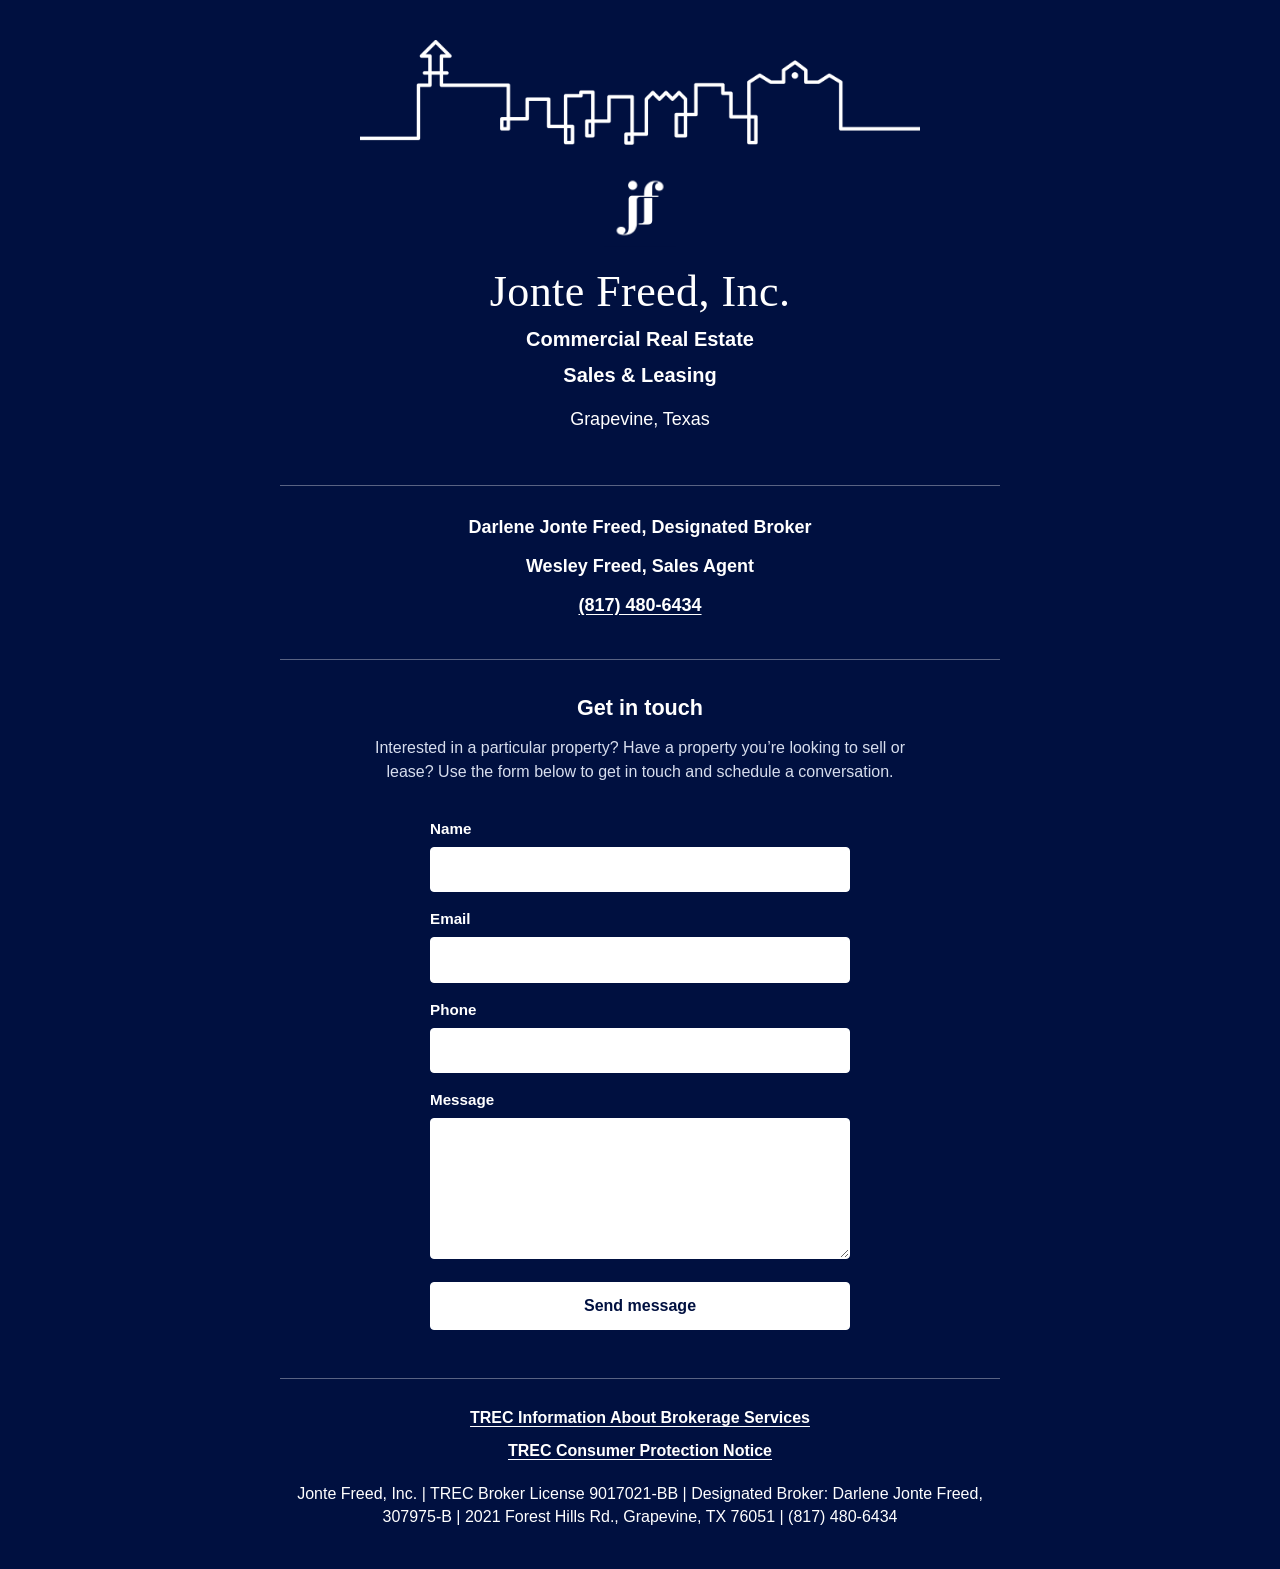
==== index.html @ 7440a6a4 "Add basic GitHub Pages placeholder site for Jonte Freed, Inc. Static HTML/CSS landing page with reus" ====
<!DOCTYPE html>
<html lang="en">
<head>
  <meta charset="UTF-8">
  <meta name="viewport" content="width=device-width, initial-scale=1.0">
  <meta name="description" content="Jonte Freed, Inc. — Commercial Real Estate, Sales &amp; Leasing in Grapevine, Texas.">
  <meta property="og:title" content="Jonte Freed, Inc. — Commercial Real Estate — Grapevine, Texas">
  <meta property="og:description" content="Commercial Real Estate — Sales &amp; Leasing — Grapevine, Texas">
  <meta property="og:image" content="images/jfreed-og-image.png">
  <link rel="icon" type="image/png" href="images/jf-icon.png">
  <link rel="stylesheet" href="css/style.css">
  <title>Jonte Freed, Inc. — Commercial Real Estate — Grapevine, Texas</title>
</head>
<body>
  <header class="site-header">
    <img class="skyline" src="images/grapevine-skyline.png" alt="Line drawing of the Grapevine, Texas skyline">
    <img class="logo" src="images/jf-icon.png" alt="Jonte Freed, Inc. logo">
    <h1>Jonte Freed, Inc.</h1>
    <p class="tagline">Commercial Real Estate</p>
    <p class="tagline">Sales &amp; Leasing</p>
    <p class="place">Grapevine, Texas</p>
  </header>

  <main>
    <section class="people" aria-label="Brokerage contacts">
      <p class="person">Darlene Jonte Freed, Designated Broker</p>
      <p class="person">Wesley Freed, Sales Agent</p>
      <p class="phone">
        <a href="tel:+18174806434">(817) 480-6434</a>
      </p>
    </section>

    <section class="contact" id="contact">
      <h2>Get in touch</h2>
      <p class="intro">Interested in a particular property? Have a property you’re looking to sell or lease? Use the form below to get in touch and schedule a conversation.</p>

      <!--
        TODO: Replace YOUR_FORM_ID with the Formspree form ID after creating a form at https://formspree.io
        The action URL must look like: https://formspree.io/f/xxxxxxxx
      -->
      <form action="https://formspree.io/f/YOUR_FORM_ID" method="POST">
        <label for="name">Name</label>
        <input id="name" name="name" type="text" autocomplete="name" required>

        <label for="email">Email</label>
        <input id="email" name="email" type="email" autocomplete="email" required>

        <label for="phone">Phone</label>
        <input id="phone" name="phone" type="tel" autocomplete="tel">

        <label for="message">Message</label>
        <textarea id="message" name="message" rows="5" required></textarea>

        <button type="submit">Send message</button>
      </form>
    </section>
  </main>

  <footer class="site-footer">
    <nav class="trec-notices" aria-label="Texas Real Estate Commission notices">
      <a href="docs/IABS.pdf">TREC Information About Brokerage Services</a>
      <a href="https://www.trec.texas.gov/forms/consumer-protection-notice" target="_blank" rel="noopener noreferrer">TREC Consumer Protection Notice</a>
    </nav>
    <p class="license-line">Jonte Freed, Inc. | TREC Broker License 9017021-BB | Designated Broker: Darlene Jonte Freed, 307975-B | 2021 Forest Hills Rd., Grapevine, TX 76051 | (817) 480-6434</p>
  </footer>
</body>
</html>
---- css/style.css ----
*,
*::before,
*::after {
  box-sizing: border-box;
  margin: 0;
  padding: 0;
}

:root {
  --navy: #001040;
  --navy-mid: #001a5c;
  --white: #ffffff;
  --muted: #d7deee;
  --line: rgba(255, 255, 255, 0.35);
  --serif: Georgia, "Times New Roman", Times, serif;
  --sans: "Helvetica Neue", Helvetica, Arial, sans-serif;
}

html {
  color: var(--white);
  background: var(--navy);
}

body {
  min-height: 100vh;
  font-family: var(--sans);
  font-size: 16px;
  line-height: 1.5;
  background: var(--navy);
  color: var(--white);
}

.site-header,
main,
.site-footer {
  width: min(720px, calc(100% - 32px));
  margin-left: auto;
  margin-right: auto;
}

.site-header {
  padding: 2.5rem 0 1.5rem;
  text-align: center;
}

.skyline {
  display: block;
  width: min(100%, 560px);
  height: auto;
  margin: 0 auto 1.5rem;
}

.logo {
  display: block;
  width: 72px;
  height: auto;
  margin: 0 auto 1.25rem;
}

h1 {
  font-family: var(--serif);
  font-size: 2.75rem;
  font-weight: 400;
  line-height: 1.15;
  letter-spacing: 0.01em;
}

.tagline {
  margin-top: 0.4rem;
  font-size: 1.25rem;
  font-weight: 600;
}

.place {
  margin-top: 1rem;
  font-size: 1.125rem;
}

.people {
  margin: 1.75rem auto 0;
  padding-top: 1.75rem;
  border-top: 1px solid var(--line);
  text-align: center;
}

.person {
  font-size: 1.125rem;
  font-weight: 600;
}

.people p + p {
  margin-top: 0.75rem;
}

.phone {
  margin-top: 1.25rem;
}

.phone a {
  color: var(--white);
  font-size: 1.125rem;
  font-weight: 600;
  text-decoration: underline;
  text-underline-offset: 3px;
}

.contact {
  margin: 2.5rem auto 3rem;
  padding-top: 2rem;
  border-top: 1px solid var(--line);
}

.contact h2 {
  font-size: 1.35rem;
  font-weight: 600;
  text-align: center;
}

.intro {
  margin: 0.75rem auto 1.5rem;
  max-width: 36em;
  color: var(--muted);
  text-align: center;
}

form {
  display: grid;
  gap: 0.4rem;
  max-width: 420px;
  margin: 0 auto;
}

label {
  margin-top: 0.6rem;
  font-size: 0.95rem;
  font-weight: 600;
}

input,
textarea,
button {
  font: inherit;
  color: var(--navy);
  background: var(--white);
  border: 1px solid var(--white);
  border-radius: 4px;
}

input,
textarea {
  width: 100%;
  padding: 0.6rem 0.7rem;
}

textarea {
  resize: vertical;
  min-height: 8rem;
}

button {
  margin-top: 1rem;
  padding: 0.7rem 1rem;
  font-weight: 700;
  color: var(--navy);
  cursor: pointer;
}

button:hover,
button:focus-visible {
  background: #e8eef8;
}

.site-footer {
  padding: 1.75rem 0 2.5rem;
  border-top: 1px solid var(--line);
}

.trec-notices {
  display: flex;
  flex-direction: column;
  gap: 0.65rem;
  align-items: center;
  text-align: center;
}

.trec-notices a {
  color: var(--white);
  font-size: 16px;
  font-weight: 700;
  line-height: 1.4;
  text-decoration: underline;
  text-underline-offset: 3px;
}

.license-line {
  margin-top: 1.25rem;
  color: var(--white);
  font-size: 16px;
  line-height: 1.45;
  text-align: center;
}

@media (max-width: 480px) {
  h1 {
    font-size: 2.15rem;
  }

  .tagline {
    font-size: 1.1rem;
  }

  .site-header {
    padding-top: 1.5rem;
  }
}
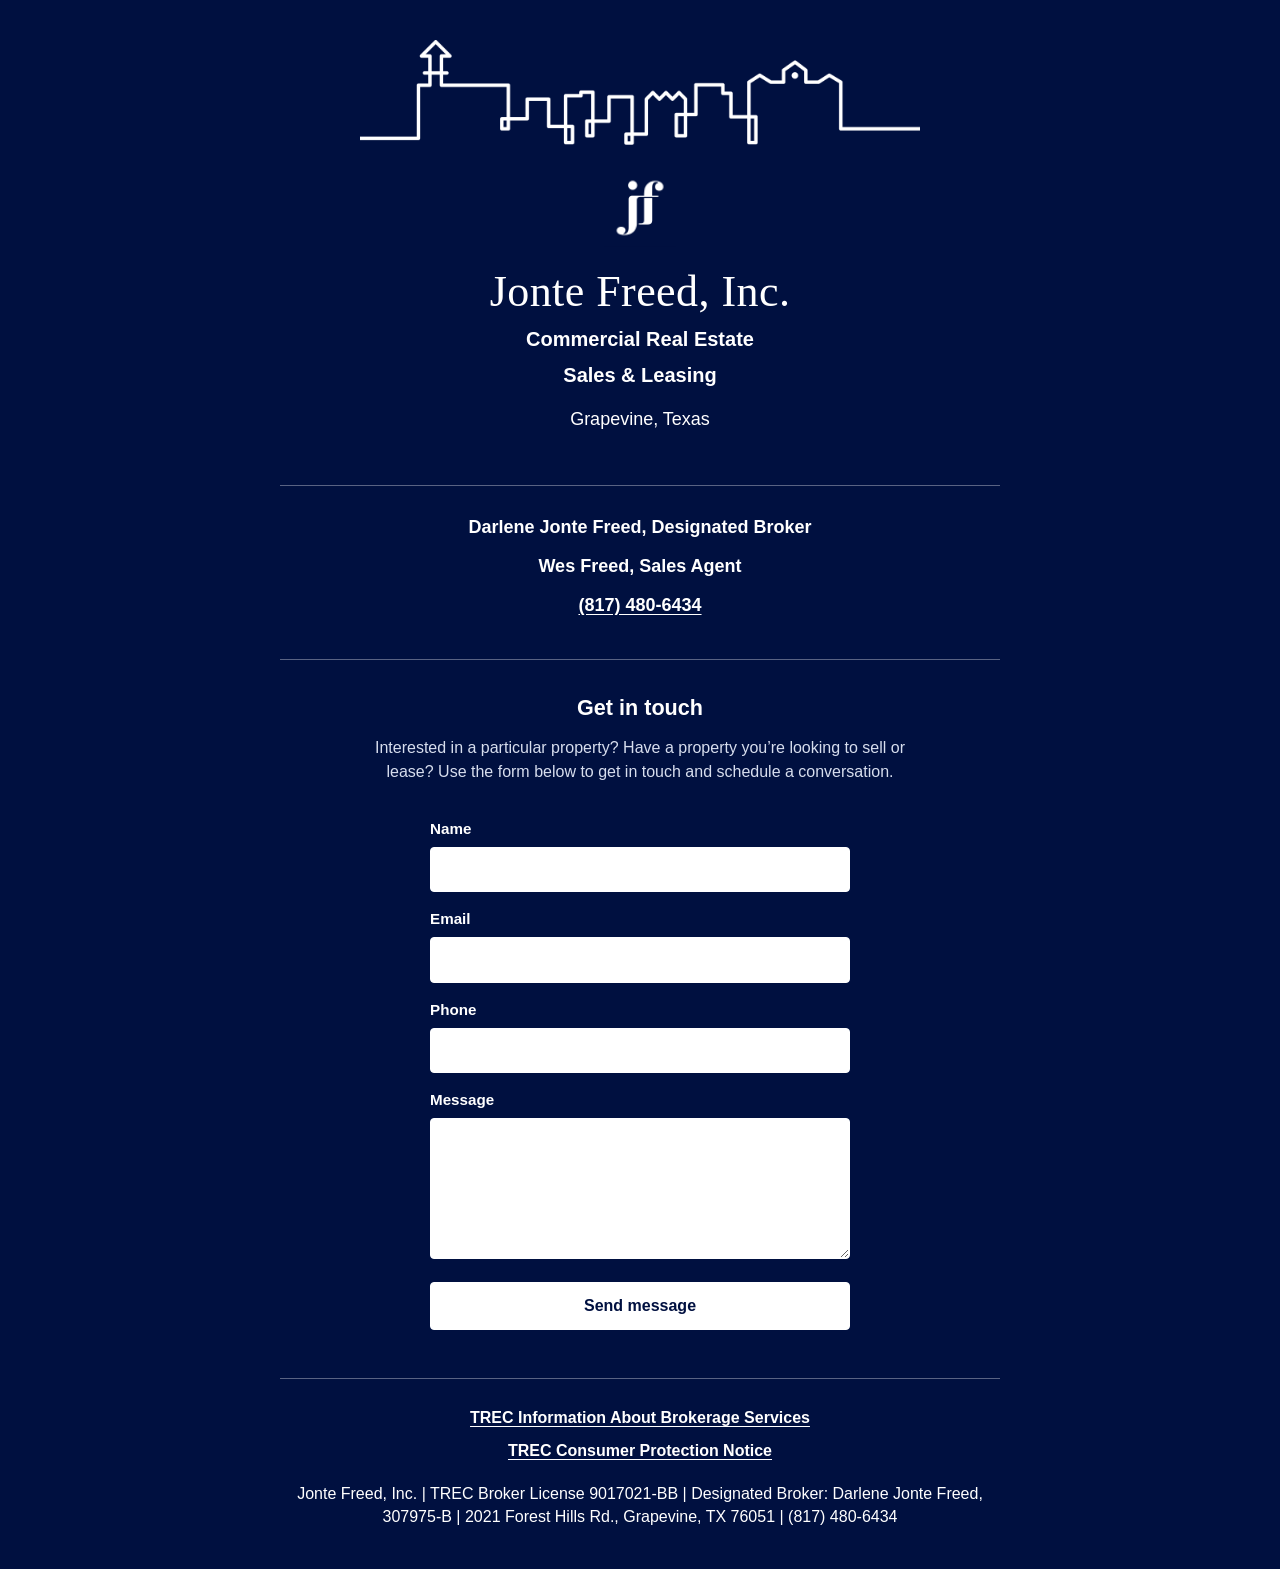
==== commit a152bceb: "Display sales agent as Wes Freed on the homepage Keep the licensed name Wesley David Freed on the IA" ====
--- a/index.html
+++ b/index.html
@@ -24,7 +24,7 @@
   <main>
     <section class="people" aria-label="Brokerage contacts">
       <p class="person">Darlene Jonte Freed, Designated Broker</p>
-      <p class="person">Wesley Freed, Sales Agent</p>
+      <p class="person">Wes Freed, Sales Agent</p>
       <p class="phone">
         <a href="tel:+18174806434">(817) 480-6434</a>
       </p>
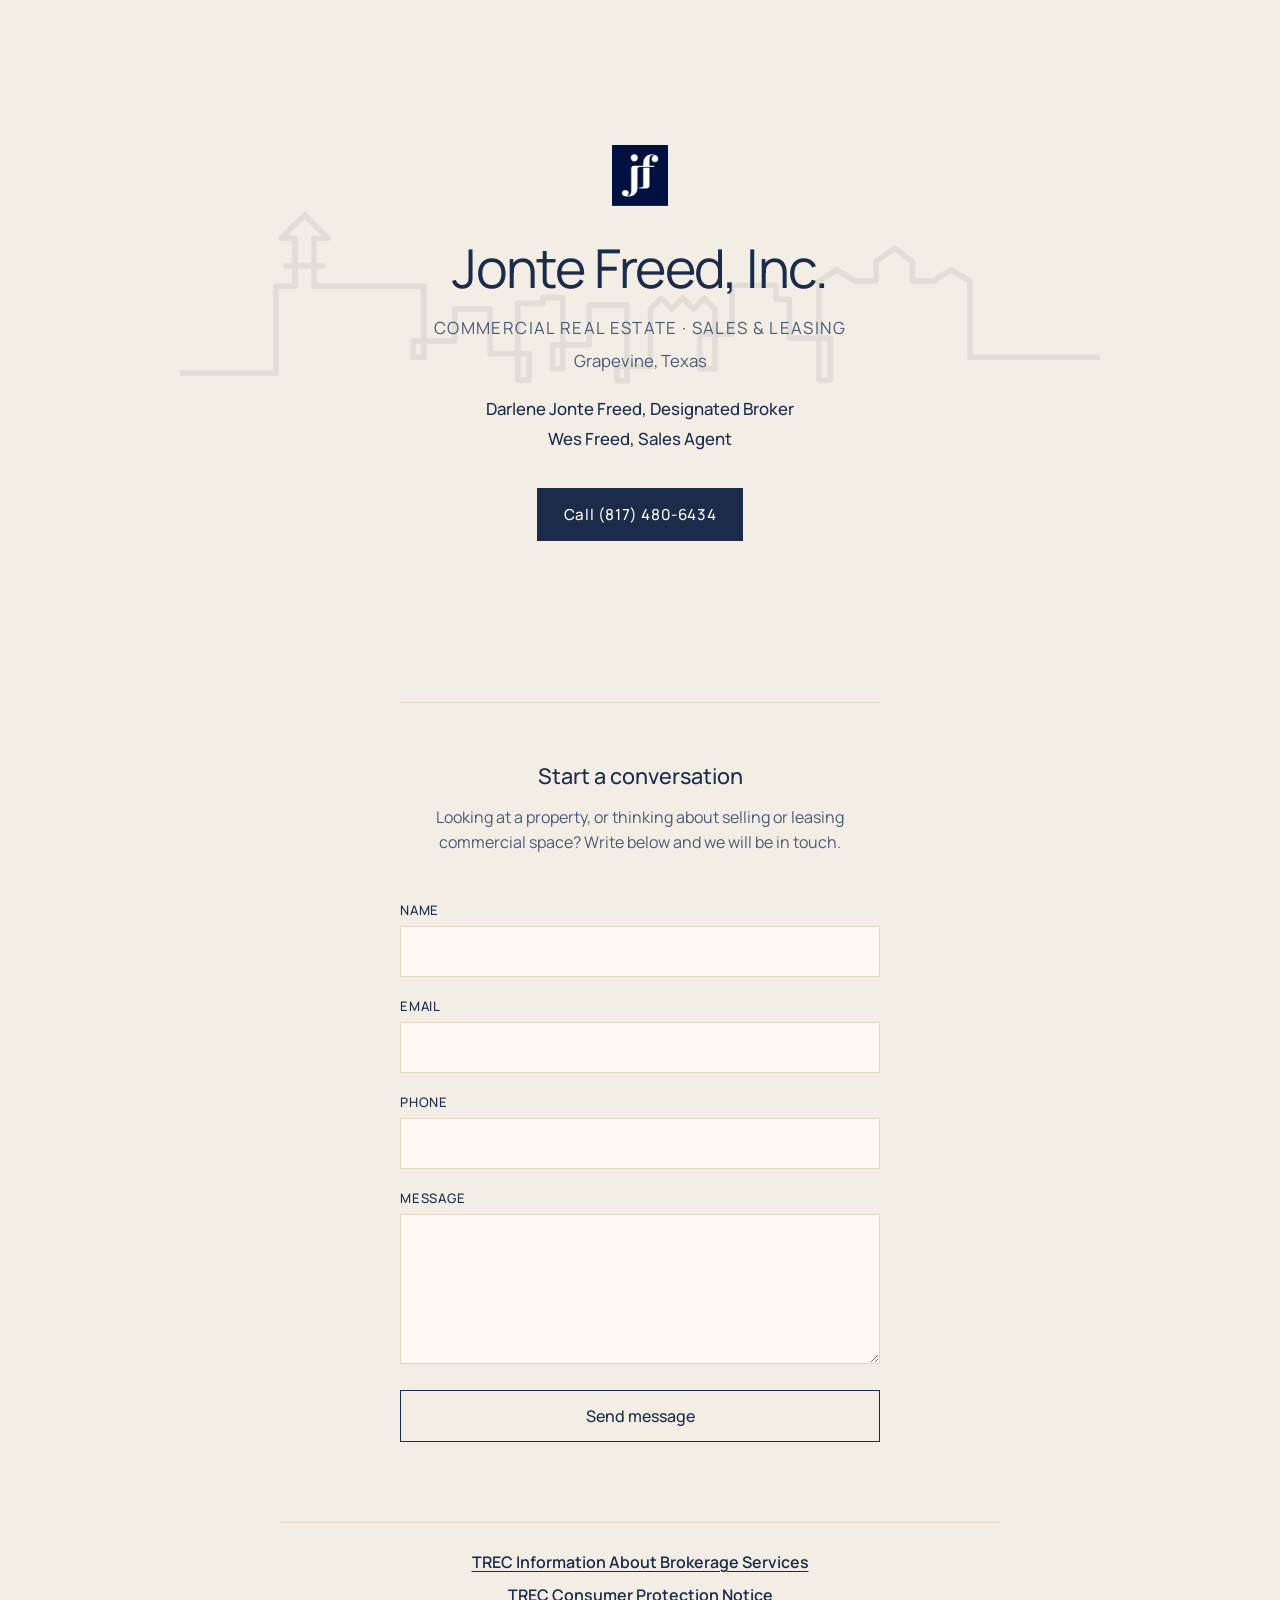
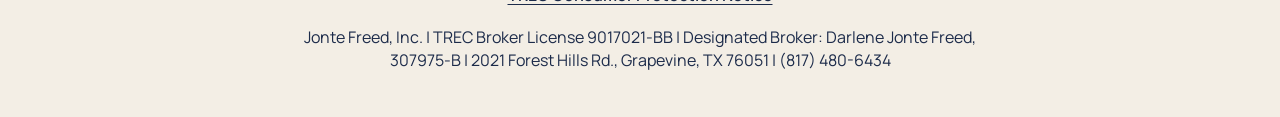
==== commit a455d85c: "Promote Quiet luxury mockup to the live homepage Replace the root placeholder with the chosen design" ====
--- a/index.html
+++ b/index.html
@@ -8,31 +8,29 @@
   <meta property="og:description" content="Commercial Real Estate — Sales &amp; Leasing — Grapevine, Texas">
   <meta property="og:image" content="images/jfreed-og-image.png">
   <link rel="icon" type="image/png" href="images/jf-icon.png">
+  <link rel="preconnect" href="https://fonts.googleapis.com">
+  <link rel="preconnect" href="https://fonts.gstatic.com" crossorigin>
+  <link href="https://fonts.googleapis.com/css2?family=Manrope:wght@300;400;500;600&display=swap" rel="stylesheet">
   <link rel="stylesheet" href="css/style.css">
   <title>Jonte Freed, Inc. — Commercial Real Estate — Grapevine, Texas</title>
 </head>
 <body>
-  <header class="site-header">
-    <img class="skyline" src="images/grapevine-skyline.png" alt="Line drawing of the Grapevine, Texas skyline">
-    <img class="logo" src="images/jf-icon.png" alt="Jonte Freed, Inc. logo">
-    <h1>Jonte Freed, Inc.</h1>
-    <p class="tagline">Commercial Real Estate</p>
-    <p class="tagline">Sales &amp; Leasing</p>
-    <p class="place">Grapevine, Texas</p>
+  <header class="hero">
+    <div class="hero-inner">
+      <img class="logo" src="images/jf-icon.png" alt="Jonte Freed, Inc. logo">
+      <h1>Jonte Freed, Inc.</h1>
+      <p class="tagline">Commercial real estate · Sales &amp; leasing</p>
+      <p class="place">Grapevine, Texas</p>
+      <p class="people">Darlene Jonte Freed, Designated Broker</p>
+      <p class="people">Wes Freed, Sales Agent</p>
+      <a class="call" href="tel:+18174806434">Call (817) 480-6434</a>
+    </div>
   </header>
 
   <main>
-    <section class="people" aria-label="Brokerage contacts">
-      <p class="person">Darlene Jonte Freed, Designated Broker</p>
-      <p class="person">Wes Freed, Sales Agent</p>
-      <p class="phone">
-        <a href="tel:+18174806434">(817) 480-6434</a>
-      </p>
-    </section>
-
     <section class="contact" id="contact">
-      <h2>Get in touch</h2>
-      <p class="intro">Interested in a particular property? Have a property you’re looking to sell or lease? Use the form below to get in touch and schedule a conversation.</p>
+      <h2>Start a conversation</h2>
+      <p class="intro">Looking at a property, or thinking about selling or leasing commercial space? Write below and we will be in touch.</p>
 
       <!--
         TODO: Replace YOUR_FORM_ID with the Formspree form ID after creating a form at https://formspree.io
--- a/css/style.css
+++ b/css/style.css
@@ -7,133 +7,138 @@
 }
 
 :root {
-  --navy: #001040;
-  --navy-mid: #001a5c;
-  --white: #ffffff;
-  --muted: #d7deee;
-  --line: rgba(255, 255, 255, 0.35);
-  --serif: Georgia, "Times New Roman", Times, serif;
-  --sans: "Helvetica Neue", Helvetica, Arial, sans-serif;
+  --navy: #1c2b4a;
+  --navy-soft: #4d5a73;
+  --sand: #f3eee5;
+  --sand-deep: #e4d5c2;
+  --paper: #fffaf3;
 }
 
 html {
-  color: var(--white);
-  background: var(--navy);
+  background: var(--sand);
 }
 
 body {
   min-height: 100vh;
-  font-family: var(--sans);
-  font-size: 16px;
-  line-height: 1.5;
+  font-family: Manrope, "Helvetica Neue", Helvetica, Arial, sans-serif;
+  font-weight: 400;
+  color: var(--navy);
+  background: var(--sand);
+  line-height: 1.55;
+}
+
+.hero {
+  position: relative;
+  min-height: 78vh;
+  display: flex;
+  align-items: center;
+  justify-content: center;
+  padding: 4rem 1.5rem 5rem;
+  overflow: hidden;
+}
+
+.hero::before {
+  content: "";
+  position: absolute;
+  inset: 8% 0 12%;
+  background: url("../images/grapevine-skyline-dark.png") center 40% / min(92%, 920px) no-repeat;
+  opacity: 0.07;
+  pointer-events: none;
+}
+
+.hero-inner {
+  position: relative;
+  width: min(640px, 100%);
+  text-align: center;
+}
+
+.logo {
+  width: 56px;
+  height: auto;
+  margin: 0 auto 2rem;
+  display: block;
+}
+
+h1 {
+  font-size: 3.35rem;
+  font-weight: 400;
+  letter-spacing: -0.03em;
+  line-height: 1.12;
+}
+
+.tagline {
+  margin-top: 1.1rem;
+  font-size: 1.05rem;
+  font-weight: 400;
+  letter-spacing: 0.08em;
+  text-transform: uppercase;
+  color: var(--navy-soft);
+}
+
+.place {
+  margin-top: 0.45rem;
+  font-size: 1.05rem;
+  color: var(--navy-soft);
+}
+
+.people {
+  margin-top: 1.35rem;
+  font-size: 1.05rem;
+  font-weight: 500;
+}
+
+.people + .people {
+  margin-top: 0.25rem;
+}
+
+.call {
+  display: inline-block;
+  margin-top: 2.25rem;
+  padding: 0.85rem 1.6rem;
+  border: 1px solid var(--navy);
+  color: var(--paper);
   background: var(--navy);
-  color: var(--white);
-}
-
-.site-header,
-main,
-.site-footer {
-  width: min(720px, calc(100% - 32px));
-  margin-left: auto;
-  margin-right: auto;
-}
-
-.site-header {
-  padding: 2.5rem 0 1.5rem;
-  text-align: center;
-}
-
-.skyline {
-  display: block;
-  width: min(100%, 560px);
-  height: auto;
-  margin: 0 auto 1.5rem;
-}
-
-.logo {
-  display: block;
-  width: 72px;
-  height: auto;
-  margin: 0 auto 1.25rem;
-}
-
-h1 {
-  font-family: var(--serif);
-  font-size: 2.75rem;
-  font-weight: 400;
-  line-height: 1.15;
-  letter-spacing: 0.01em;
-}
-
-.tagline {
-  margin-top: 0.4rem;
-  font-size: 1.25rem;
-  font-weight: 600;
-}
-
-.place {
-  margin-top: 1rem;
-  font-size: 1.125rem;
-}
-
-.people {
-  margin: 1.75rem auto 0;
-  padding-top: 1.75rem;
-  border-top: 1px solid var(--line);
-  text-align: center;
-}
-
-.person {
-  font-size: 1.125rem;
-  font-weight: 600;
-}
-
-.people p + p {
-  margin-top: 0.75rem;
-}
-
-.phone {
-  margin-top: 1.25rem;
-}
-
-.phone a {
-  color: var(--white);
-  font-size: 1.125rem;
-  font-weight: 600;
-  text-decoration: underline;
-  text-underline-offset: 3px;
+  text-decoration: none;
+  font-size: 0.95rem;
+  font-weight: 500;
+  letter-spacing: 0.04em;
+}
+
+.call:hover {
+  background: #162238;
 }
 
 .contact {
-  margin: 2.5rem auto 3rem;
-  padding-top: 2rem;
-  border-top: 1px solid var(--line);
+  width: min(480px, calc(100% - 40px));
+  margin: 0 auto 5rem;
+  padding: 3.5rem 0 0;
+  border-top: 1px solid var(--sand-deep);
 }
 
 .contact h2 {
   font-size: 1.35rem;
-  font-weight: 600;
+  font-weight: 500;
   text-align: center;
 }
 
 .intro {
-  margin: 0.75rem auto 1.5rem;
-  max-width: 36em;
-  color: var(--muted);
-  text-align: center;
+  margin: 0.8rem 0 2rem;
+  text-align: center;
+  color: var(--navy-soft);
+  font-size: 1rem;
 }
 
 form {
   display: grid;
-  gap: 0.4rem;
-  max-width: 420px;
-  margin: 0 auto;
+  gap: 0.35rem;
 }
 
 label {
-  margin-top: 0.6rem;
-  font-size: 0.95rem;
-  font-weight: 600;
+  margin-top: 0.85rem;
+  font-size: 0.82rem;
+  letter-spacing: 0.06em;
+  text-transform: uppercase;
+  font-weight: 500;
 }
 
 input,
@@ -141,38 +146,41 @@
 button {
   font: inherit;
   color: var(--navy);
-  background: var(--white);
-  border: 1px solid var(--white);
-  border-radius: 4px;
+  background: var(--paper);
+  border: 1px solid var(--sand-deep);
+  border-radius: 0;
 }
 
 input,
 textarea {
   width: 100%;
-  padding: 0.6rem 0.7rem;
+  padding: 0.75rem 0.8rem;
 }
 
 textarea {
+  min-height: 8rem;
   resize: vertical;
-  min-height: 8rem;
 }
 
 button {
-  margin-top: 1rem;
-  padding: 0.7rem 1rem;
-  font-weight: 700;
-  color: var(--navy);
+  margin-top: 1.25rem;
+  padding: 0.8rem 1rem;
+  background: transparent;
+  border-color: var(--navy);
+  font-weight: 500;
   cursor: pointer;
 }
 
-button:hover,
-button:focus-visible {
-  background: #e8eef8;
+button:hover {
+  background: var(--navy);
+  color: var(--paper);
 }
 
 .site-footer {
-  padding: 1.75rem 0 2.5rem;
-  border-top: 1px solid var(--line);
+  width: min(720px, calc(100% - 40px));
+  margin: 0 auto;
+  padding: 1.75rem 0 2.75rem;
+  border-top: 1px solid var(--sand-deep);
 }
 
 .trec-notices {
@@ -184,9 +192,9 @@
 }
 
 .trec-notices a {
-  color: var(--white);
+  color: var(--navy);
   font-size: 16px;
-  font-weight: 700;
+  font-weight: 600;
   line-height: 1.4;
   text-decoration: underline;
   text-underline-offset: 3px;
@@ -194,22 +202,19 @@
 
 .license-line {
   margin-top: 1.25rem;
-  color: var(--white);
+  color: var(--navy);
   font-size: 16px;
   line-height: 1.45;
   text-align: center;
 }
 
-@media (max-width: 480px) {
+@media (max-width: 640px) {
   h1 {
-    font-size: 2.15rem;
+    font-size: 2.35rem;
   }
 
-  .tagline {
-    font-size: 1.1rem;
+  .hero {
+    min-height: auto;
+    padding: 3rem 1.25rem 3.5rem;
   }
-
-  .site-header {
-    padding-top: 1.5rem;
-  }
-}
+}
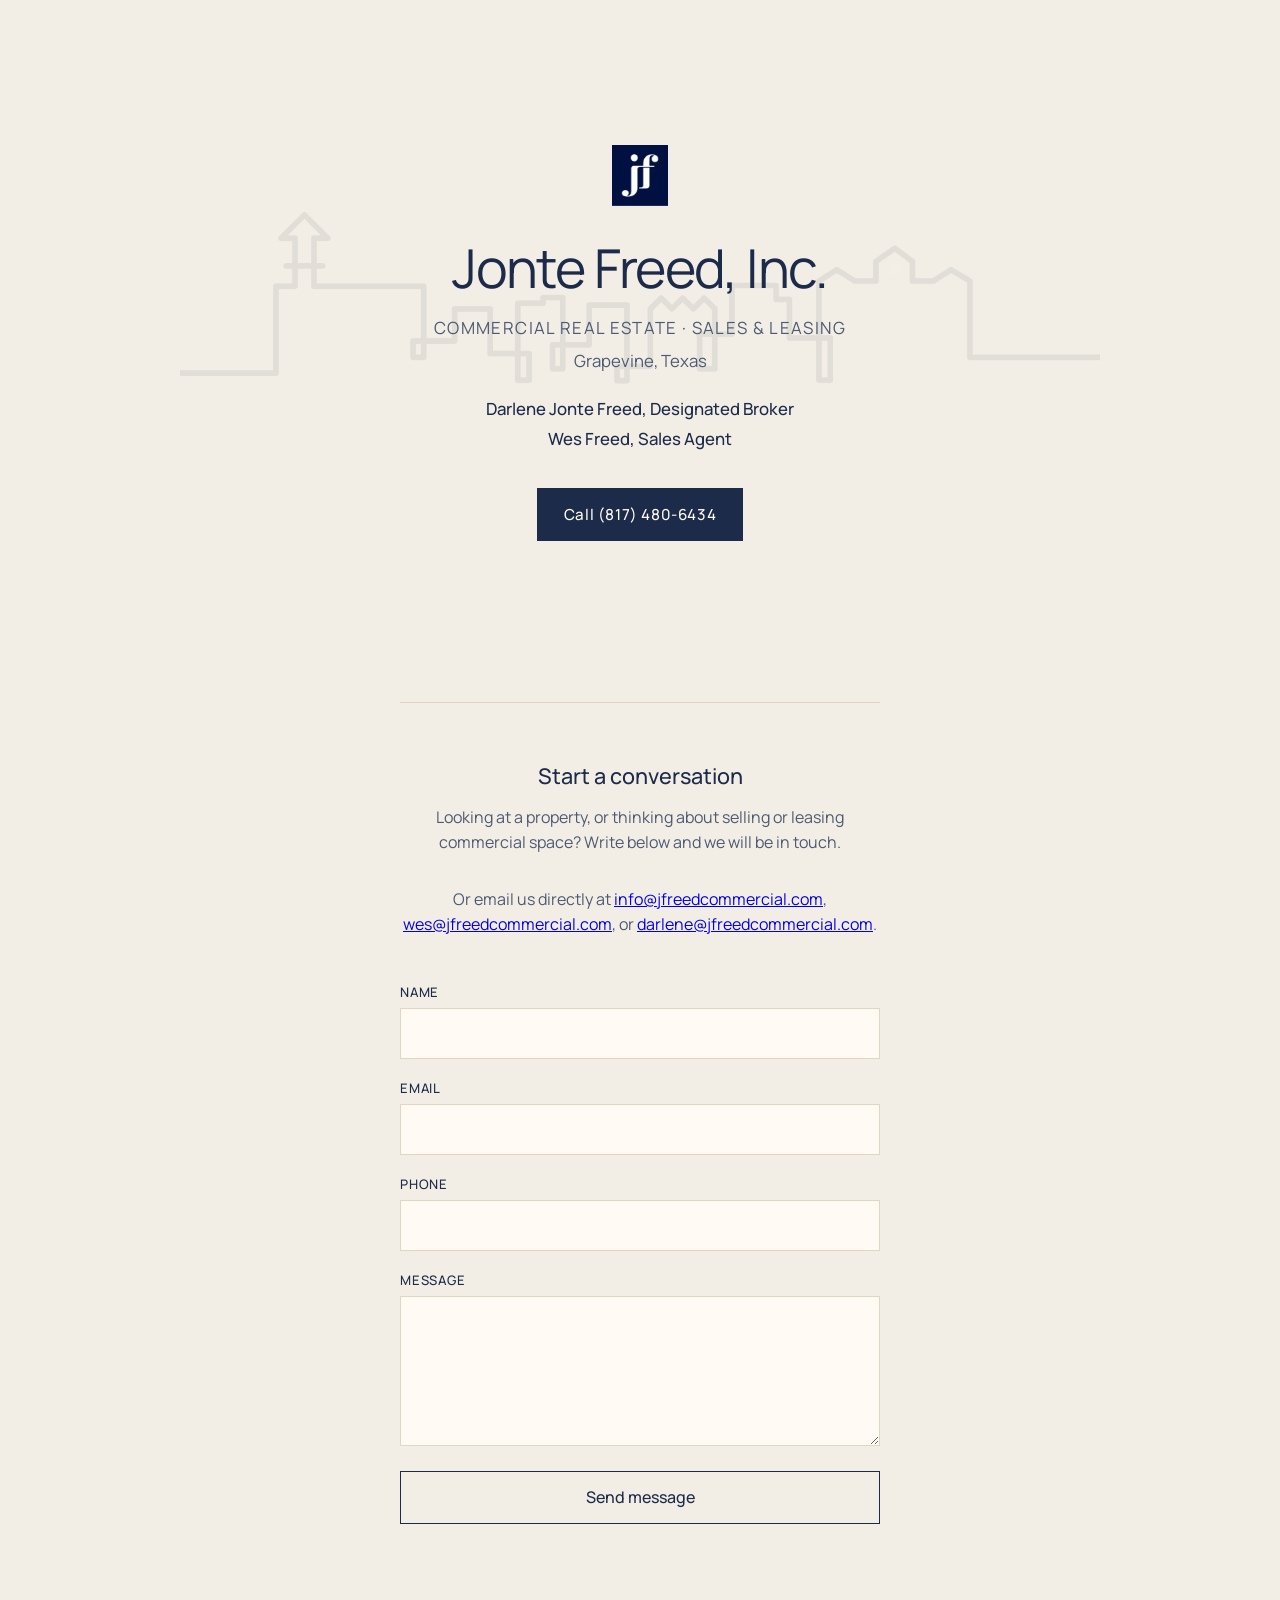
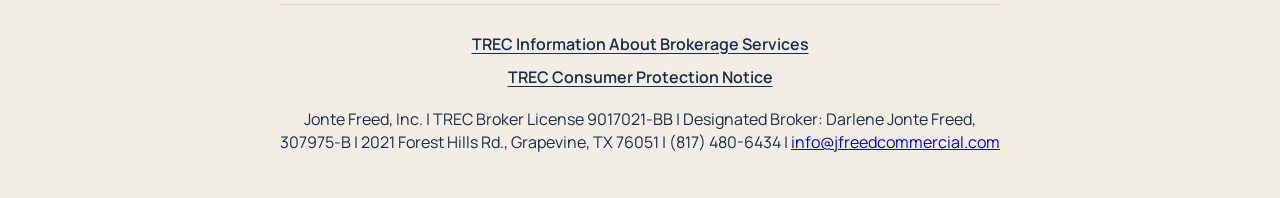
==== commit c56411ae: "Wire Formspree form and add business email addresses - Replace Formspree placeholder with real form " ====
--- a/index.html
+++ b/index.html
@@ -31,12 +31,9 @@
     <section class="contact" id="contact">
       <h2>Start a conversation</h2>
       <p class="intro">Looking at a property, or thinking about selling or leasing commercial space? Write below and we will be in touch.</p>
+      <p class="intro">Or email us directly at <a href="mailto:info@jfreedcommercial.com">info@jfreedcommercial.com</a>, <a href="mailto:wes@jfreedcommercial.com">wes@jfreedcommercial.com</a>, or <a href="mailto:darlene@jfreedcommercial.com">darlene@jfreedcommercial.com</a>.</p>
 
-      <!--
-        TODO: Replace YOUR_FORM_ID with the Formspree form ID after creating a form at https://formspree.io
-        The action URL must look like: https://formspree.io/f/xxxxxxxx
-      -->
-      <form action="https://formspree.io/f/YOUR_FORM_ID" method="POST">
+      <form action="https://formspree.io/f/xwllzwna" method="POST">
         <label for="name">Name</label>
         <input id="name" name="name" type="text" autocomplete="name" required>
 
@@ -59,7 +56,7 @@
       <a href="docs/IABS.pdf">TREC Information About Brokerage Services</a>
       <a href="https://www.trec.texas.gov/forms/consumer-protection-notice" target="_blank" rel="noopener noreferrer">TREC Consumer Protection Notice</a>
     </nav>
-    <p class="license-line">Jonte Freed, Inc. | TREC Broker License 9017021-BB | Designated Broker: Darlene Jonte Freed, 307975-B | 2021 Forest Hills Rd., Grapevine, TX 76051 | (817) 480-6434</p>
+    <p class="license-line">Jonte Freed, Inc. | TREC Broker License 9017021-BB | Designated Broker: Darlene Jonte Freed, 307975-B | 2021 Forest Hills Rd., Grapevine, TX 76051 | (817) 480-6434 | <a href="mailto:info@jfreedcommercial.com">info@jfreedcommercial.com</a></p>
   </footer>
 </body>
 </html>
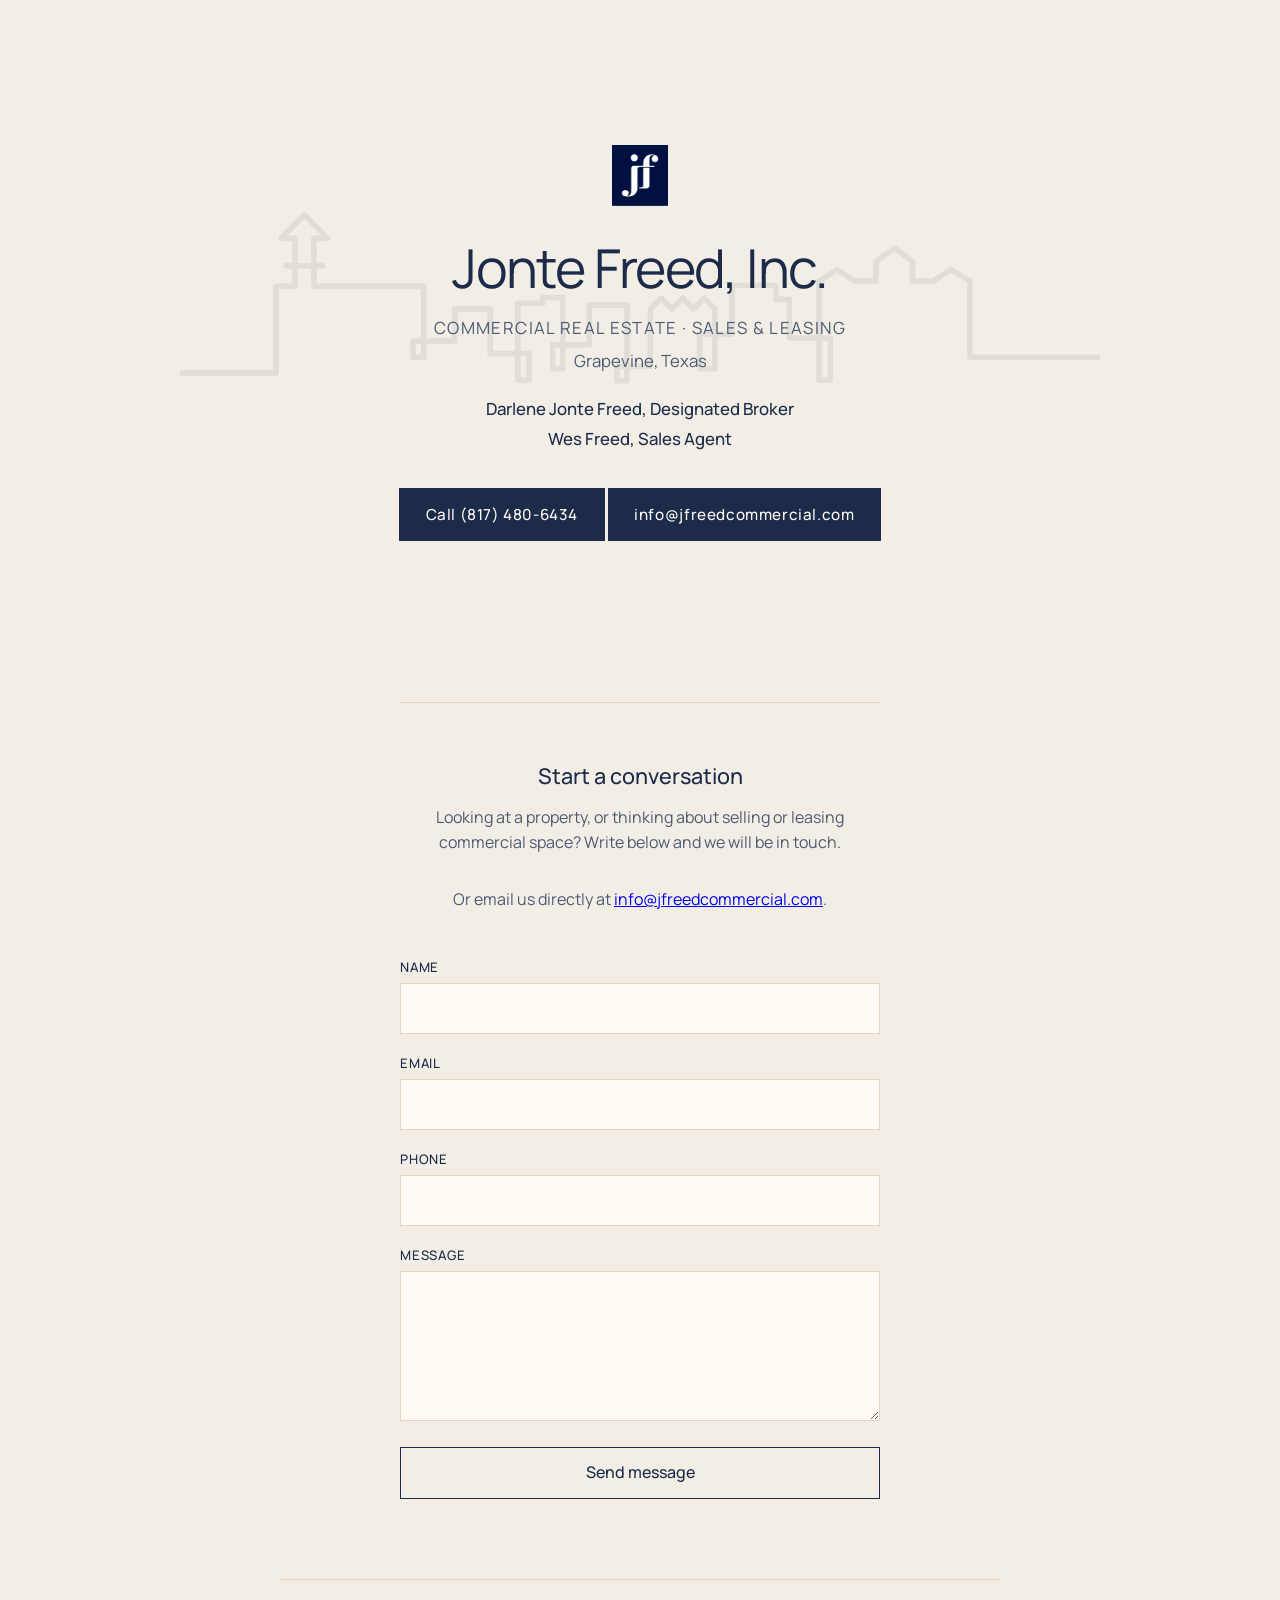
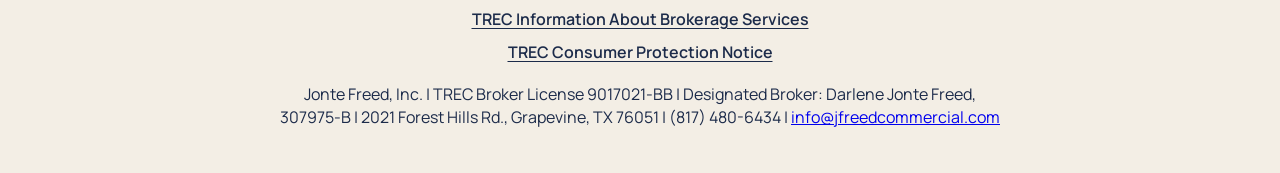
==== commit d52eda09: "Remove wes@ and darlene@ emails, show only info@ as public contact Co-authored-by: aggie-wes <aggie-" ====
--- a/index.html
+++ b/index.html
@@ -24,6 +24,7 @@
       <p class="people">Darlene Jonte Freed, Designated Broker</p>
       <p class="people">Wes Freed, Sales Agent</p>
       <a class="call" href="tel:+18174806434">Call (817) 480-6434</a>
+      <a class="call" href="mailto:info@jfreedcommercial.com">info@jfreedcommercial.com</a>
     </div>
   </header>
 
@@ -31,7 +32,7 @@
     <section class="contact" id="contact">
       <h2>Start a conversation</h2>
       <p class="intro">Looking at a property, or thinking about selling or leasing commercial space? Write below and we will be in touch.</p>
-      <p class="intro">Or email us directly at <a href="mailto:info@jfreedcommercial.com">info@jfreedcommercial.com</a>, <a href="mailto:wes@jfreedcommercial.com">wes@jfreedcommercial.com</a>, or <a href="mailto:darlene@jfreedcommercial.com">darlene@jfreedcommercial.com</a>.</p>
+      <p class="intro">Or email us directly at <a href="mailto:info@jfreedcommercial.com">info@jfreedcommercial.com</a>.</p>
 
       <form action="https://formspree.io/f/xwllzwna" method="POST">
         <label for="name">Name</label>
